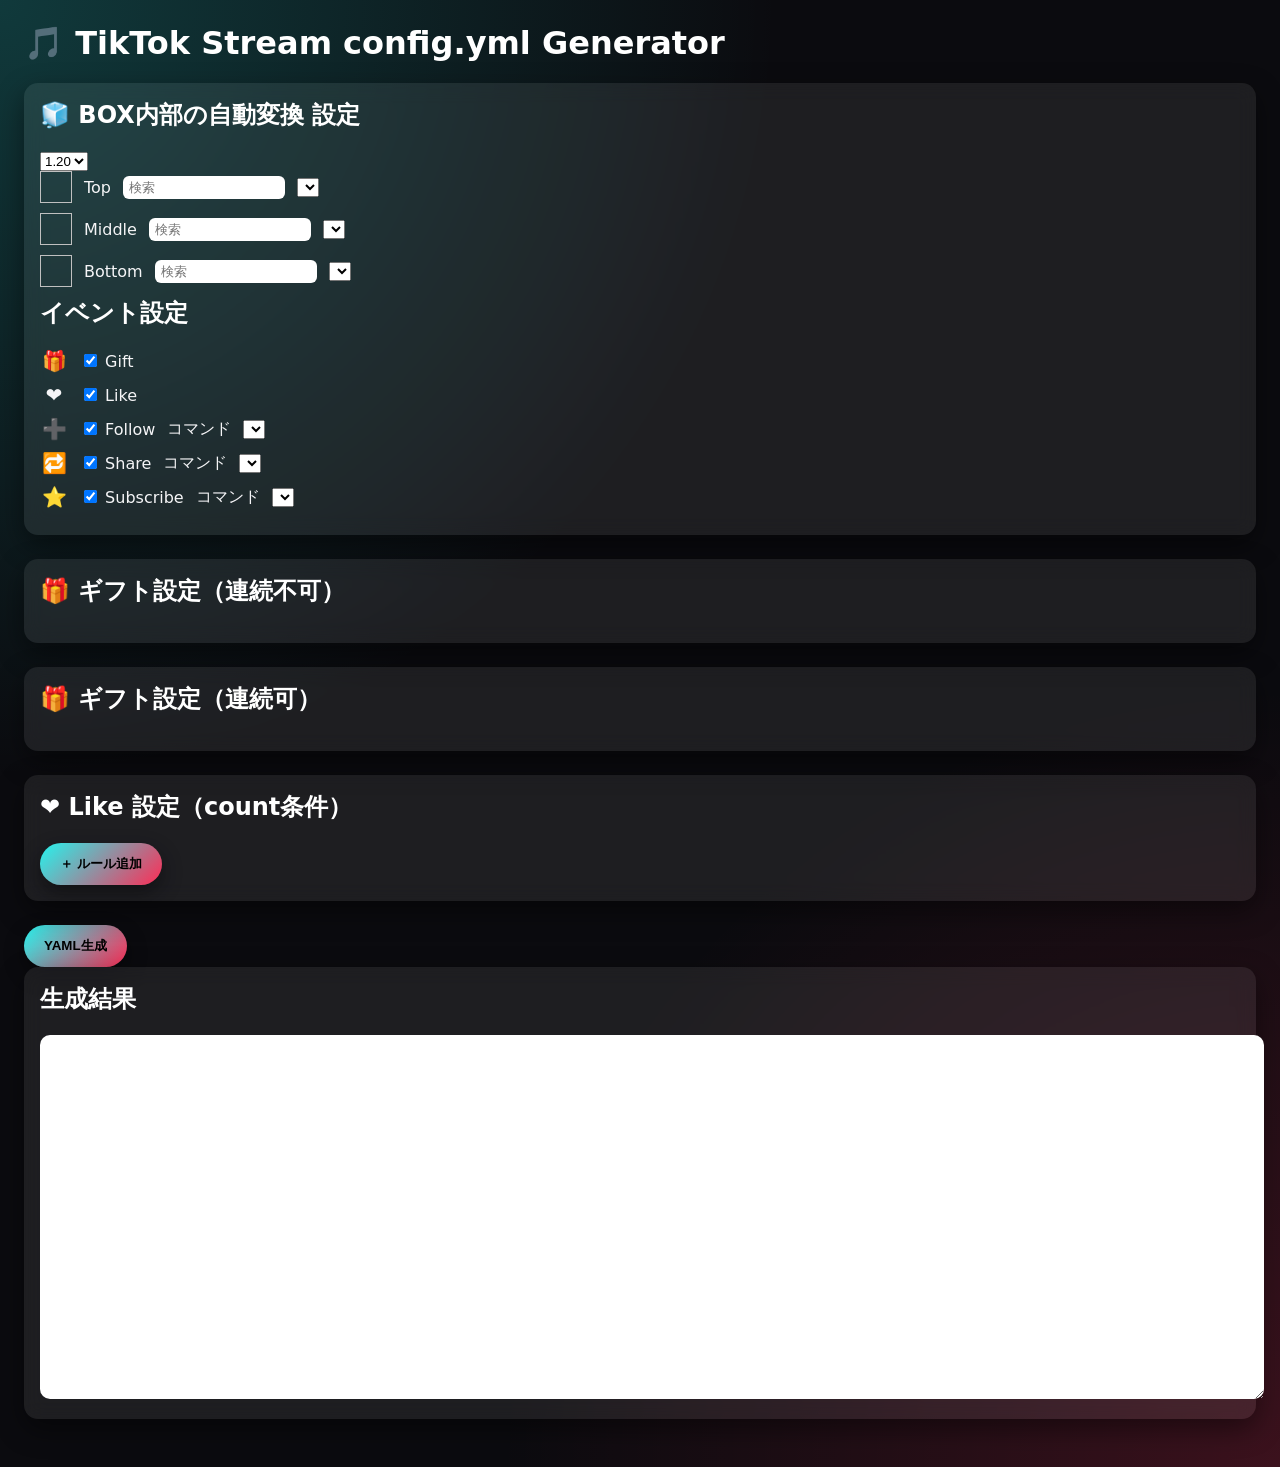
==== configcreate/index.html @ 4f9d11a5 "コマンド選択型に変更" ====
<!DOCTYPE html>
<html lang="ja">
<head>
    <meta charset="UTF-8" />
    <title>config.yml Generator</title>
    <style>
        body {
          font-family: system-ui, -apple-system, BlinkMacSystemFont, "Segoe UI", sans-serif;
          margin: 0;
          padding: 24px;
          background:
            radial-gradient(circle at top left, #25f4ee33, transparent 40%),
            radial-gradient(circle at bottom right, #fe2c5533, transparent 40%),
            #0b0b0f;
          color: #f5f5f7;
        }
        h1, h2 { color: #fff; margin-top: 0; }

        .panel {
          background: rgba(255,255,255,0.08);
          backdrop-filter: blur(10px);
          border-radius: 14px;
          padding: 16px;
          margin-bottom: 24px;
          box-shadow: 0 10px 28px rgba(0,0,0,0.45);
        }

        .event-row {
          display: flex;
          align-items: center;
          gap: 12px;
          margin-bottom: 10px;
        }

        .icon {
          font-size: 20px;
          width: 28px;
          text-align: center;
        }

        .gift-grid {
          display: grid;
          grid-template-columns: repeat(auto-fill, minmax(300px, 1fr));
          gap: 16px;
        }

        .gift {
          background: rgba(255,255,255,0.12);
          border-radius: 12px;
          padding: 10px;
          display: flex;
          gap: 10px;
          align-items: flex-start;
          border: 2px solid transparent;
        }

        .gift.streakable { border-color: #25f4ee; }
        .gift.non-streakable { border-color: #fe2c55; opacity: 0.85; }

        .streak-label {
          font-size: 12px;
          font-weight: bold;
          margin-bottom: 4px;
        }
        .streakable .streak-label { color: #25f4ee; }
        .non-streakable .streak-label { color: #fe2c55; }

        .gift img {
          width: 40px;
          height: 40px;
          object-fit: contain;
        }

        input[type=text], input[type=number] {
          width: 150px;
          border-radius: 6px;
          border: none;
          padding: 4px 6px;
        }

        textarea {
          width: 100%;
          height: 340px;
          border-radius: 10px;
          border: none;
          padding: 12px;
          font-family: monospace;
        }

        button {
          padding: 12px 20px;
          border-radius: 999px;
          border: none;
          background: linear-gradient(135deg, #25f4ee, #fe2c55);
          color: #000;
          font-weight: bold;
          cursor: pointer;
          box-shadow: 0 8px 20px rgba(0,0,0,0.4);
        }
    </style>
</head>

<body>
<h1>🎵 TikTok Stream config.yml Generator</h1>

<div class="panel">
    <h2>🧊 BOX内部の自動変換 設定</h2>
    <select id="mcVersion" onchange="changeVersion()">
        <option value="1.20" selected>1.20</option>
        <option value="1.19">1.19</option>
        <option value="1.18">1.18</option>
    </select>
    <div class="event-row">
        <img id="img_top" width="32" height="32">
        Top
        <input type="text" placeholder="検索" oninput="searchBlock('top', this.value)">
        <select id="block_top" onchange="updateBlockImage('top')"></select>
    </div>
    <div class="event-row">
        <img id="img_middle" width="32" height="32">
        Middle
        <input type="text" placeholder="検索" oninput="searchBlock('middle', this.value)">
        <select id="block_middle" onchange="updateBlockImage('middle')"></select>
    </div>
    <div class="event-row">
        <img id="img_bottom" width="32" height="32">
        Bottom
        <input type="text" placeholder="検索" oninput="searchBlock('bottom', this.value)">
        <select id="block_bottom" onchange="updateBlockImage('bottom')"></select>
    </div>
    <h2>イベント設定</h2>
    <div class="event-row">
        <span class="icon">🎁</span>
        <label><input type="checkbox" id="ev_gift" checked> Gift</label>
    </div>
    <div class="event-row">
        <span class="icon">❤️</span>
        <label><input type="checkbox" id="ev_like" checked> Like</label>
    </div>
    <div class="event-row">
        <span class="icon">➕</span>
        <label><input type="checkbox" id="ev_follow" checked> Follow</label>
        コマンド <select id="cmd_follow"></select>
    </div>
    <div class="event-row">
        <span class="icon">🔁</span>
        <label><input type="checkbox" id="ev_share" checked> Share</label>
        コマンド <select id="cmd_share"></select>
    </div>
    <div class="event-row">
        <span class="icon">⭐</span>
        <label><input type="checkbox" id="ev_subscribe" checked> Subscribe</label>
        コマンド <select id="cmd_subscribe"></select>
    </div>
</div>

<div class="panel">
    <h2>🎁 ギフト設定（連続不可）</h2>
    <div id="gifts-nonstreak" class="gift-grid"></div>
</div>

<div class="panel">
    <h2>🎁 ギフト設定（連続可）</h2>
    <div id="gifts-streak" class="gift-grid"></div>
</div>

<div class="panel">
    <h2>❤️ Like 設定（count条件）</h2>
    <button onclick="addLikeRule()">＋ ルール追加</button>
    <div id="like-rules"></div>
</div>

<button onclick="generateYaml()">YAML生成</button>

<div class="panel">
    <h2>生成結果</h2>
    <textarea id="output" readonly></textarea>
</div>

<script>
    let MC_VERSION = "1.20";
    let CSV_URL =
      "https://raw.githubusercontent.com/maron-gt123/jamming-minecraft-stream/refs/heads/main/configcreate/gifts.csv";
    let gifts = [];
    let BLOCKS_URL =
      "https://raw.githubusercontent.com/PrismarineJS/minecraft-data/master/data/pc/1.20/blocks.json";
    let BLOCK_TEXTURE_BASE =
      `https://raw.githubusercontent.com/InventivetalentDev/minecraft-assets/${MC_VERSION}/assets/minecraft/textures/block/`;
    let LANG_URL =
      `https://raw.githubusercontent.com/InventivetalentDev/minecraft-assets/${MC_VERSION}/assets/minecraft/lang/ja_jp.json`;
    let BLOCKS = [];
    let JA_LANG = {};
    let commands = [];

    function changeVersion() {
      MC_VERSION = document.getElementById("mcVersion").value;
      loadBlocks();
    }

    function loadBlocks() {
      BLOCKS_URL =
        `https://raw.githubusercontent.com/PrismarineJS/minecraft-data/master/data/pc/${MC_VERSION}/blocks.json`;
      BLOCK_TEXTURE_BASE =
        `https://raw.githubusercontent.com/InventivetalentDev/minecraft-assets/${MC_VERSION}/assets/minecraft/textures/block/`;
      LANG_URL =
        `https://raw.githubusercontent.com/InventivetalentDev/minecraft-assets/${MC_VERSION}/assets/minecraft/lang/ja_jp.json`;

      Promise.all([
        fetch(LANG_URL).then(r => r.json()),
        fetch(BLOCKS_URL).then(r => r.json())
      ]).then(([lang, blocks]) => {
        JA_LANG = lang;
        BLOCKS = blocks
          .filter(b => b.name.includes("_block"))
          .map(b => {
            const key = "block.minecraft." + b.name.toLowerCase();
            return {
              id: b.name.toUpperCase(),
              name: b.name,
              label: JA_LANG[key] || b.name.replace(/_/g, " ").toUpperCase(),
              image: BLOCK_TEXTURE_BASE + b.name.toLowerCase() + ".png"
            };
          });
        renderAllBlocks();
      });
    }


    fetch(CSV_URL)
      .then(r => r.text())
      .then(parseCSV);

    function parseCSV(text) {
      const lines = text.trim().split("\n");
      const header = lines.shift().split(",");
      gifts = lines.map(l => {
        const c = l.split(",");
        const o = {};
        header.forEach((h,i)=>o[h]=c[i]);
        return o;
      });
      renderGifts();
    }

    function renderAllBlocks() {
      ["bottom", "middle", "top"].forEach(pos => {
        renderBlockSelect(pos, BLOCKS);
      });

      block_bottom.value = "IRON_BLOCK";
      block_middle.value = "GOLD_BLOCK";
      block_top.value = "DIAMOND_BLOCK";

      updateBlockImage("bottom");
      updateBlockImage("middle");
      updateBlockImage("top");
    }


    function renderBlockSelect(pos, list) {
      const sel = document.getElementById("block_" + pos);
      const current = sel.value;

      sel.innerHTML = "";
      list.forEach(b => {
        const opt = document.createElement("option");
        opt.value = b.id;
        opt.textContent = b.label;
        opt.dataset.img = b.image;
        sel.appendChild(opt);
      });

      // 可能なら選択を維持
      if ([...sel.options].some(o => o.value === current)) {
        sel.value = current;
      }

      updateBlockImage(pos);
    }
    function searchBlock(pos, keyword) {
      const list = filterBlocks(keyword);
      renderBlockSelect(pos, list);
    }

    function updateBlockImage(pos) {
      const sel = document.getElementById("block_" + pos);
      const img = document.getElementById("img_" + pos);
      if (!sel || !img) return;
      const opt = sel.selectedOptions[0];
      if (!opt) return;
      img.src = opt.dataset.img;
    }
    function filterBlocks(keyword) {
      if (!keyword) return BLOCKS;
      const k = keyword.toLowerCase();
      return BLOCKS.filter(b =>
        b.label.toLowerCase().includes(k) ||
        b.name.toLowerCase().includes(k) ||
        b.id.toLowerCase().includes(k)
      );
    }

    function renderGifts() {
      const non = document.getElementById("gifts-nonstreak");
      const yes = document.getElementById("gifts-streak");
      non.innerHTML = "";
      yes.innerHTML = "";

      gifts.forEach(g => {
        const isStreak = g.streakable === "True" || g.streakable === true;

        const d = document.createElement("div");
        d.className = "gift " + (isStreak ? "streakable" : "non-streakable");
        d.dataset.name = g.gift_name;

        d.innerHTML = `
          <input type="checkbox" class="gift-enable">
          <img src="${g.image_url}">
          <div>
            <div class="streak-label">${isStreak ? "連続可" : "連続不可"}</div>
            <strong>${g.gift_name}</strong><br>
            💎 ${g.diamond}<br>
            ${isStreak ? `連続 <input type="number" class="gift-count" value="1" min="1"><br>` : ``}
            コマンド<br>
            <div class="gift-commands">
              <select class="gift-command">
                <option value="">コマンド選択</option>
              </select>
            </div>
            <button onclick="addGiftCommand(this)">＋ command</button>
          </div>
        `;

        (isStreak ? yes : non).appendChild(d);
      });
    }

    function addGiftCommand(btn) {
      const wrap = btn.previousElementSibling;
      wrap.appendChild(document.createElement("br"));
      const sel = document.createElement("select");
      sel.className = "gift-command";
      sel.innerHTML = "<option value=''>コマンド選択</option>";
      commands.forEach(c => {
        const opt = document.createElement("option");
        opt.value = c;
        opt.textContent = c;
        sel.appendChild(opt);
      });
      wrap.appendChild(sel);
    }

    function addLikeRule() {
      const div = document.createElement("div");
      div.className = "rule";
      div.innerHTML = `
        count <input type="number" class="like-count" min="1"><br><br>
        commands:<br>
        <div class="like-commands">
          <select class="like-command">
            <option value="">コマンド選択</option>
          </select>
        </div>
        <button onclick="addLikeCommand(this)">＋ command</button>
        <button onclick="this.parentElement.remove()">削除</button>
      `;
      document.getElementById("like-rules").appendChild(div);
      const sel = div.querySelector(".like-command");
      commands.forEach(c => {
        const opt = document.createElement("option");
        opt.value = c;
        opt.textContent = c;
        sel.appendChild(opt);
      });
      sel.value = "";
      //if (commands.length > 0) sel.value = commands[0];
    }

    function addLikeCommand(btn) {
      const wrap = btn.previousElementSibling;
      wrap.appendChild(document.createElement("br"));
      const sel = document.createElement("select");
      sel.className = "like-command";
      sel.innerHTML = "<option value=''>コマンド選択</option>";
      commands.forEach(c => {
        const opt = document.createElement("option");
        opt.value = c;
        opt.textContent = c;
        sel.appendChild(opt);
      });
      wrap.appendChild(sel);
    }

    function generateYaml() {
      const y = [];

      y.push("http:");
      y.push("  port: 8080");
      y.push("  path: /event\n");

      y.push("events:");
      ["gift","like","follow","share","subscribe"].forEach(e => {
        y.push(`  ${e}:`);
        y.push(`    enabled: ${document.getElementById("ev_"+e).checked}`);
      });

      y.push("\njammingbox:");
      y.push("  clear:");
      y.push("    countdown: 15");
      y.push("  replace:");
      y.push("    enabled: true");
      y.push(`    bottom: ${block_bottom.value}`);
      y.push(`    middle: ${block_middle.value}`);
      y.push(`    top: ${block_top.value}\n`);

      // like
      y.push("  like:");
      document.querySelectorAll("#like-rules .rule").forEach(rule => {
        const count = rule.querySelector(".like-count").value;
        const cmds = Array.from(rule.querySelectorAll(".like-command")).map(i => i.value).filter(v => v);
        y.push(`    - count: ${count}`);

        if (cmds.length === 1) {
          y.push(`      command: "${cmds[0]}"`);
        } else if (cmds.length > 1) {
          y.push(`      commands:`);
          cmds.forEach(c => y.push(`        - "${c}"`));
        }
      });

      // follow / share / subscribe
      y.push(`  follow:\n    - command: "${cmd_follow.value}"`);
      y.push(`  share:\n    - command: "${cmd_share.value}"`);
      y.push(`  subscribe:\n    - command: "${cmd_subscribe.value}"`);

      // gift
      y.push("  gift:");
      document.querySelectorAll(".gift").forEach(d => {
        if (!d.querySelector(".gift-enable").checked) return;

        y.push(`    - gift_name: "${d.dataset.name}"`);

        const count = d.querySelector(".gift-count");
        if (count) {
          y.push(`      count: ${count.value}`);
        }

        const cmds = Array.from(d.querySelectorAll(".gift-command")).map(i => i.value).filter(v => v);

        if (cmds.length === 1) {
          y.push(`      command: "${cmds[0]}"`);
        } else if (cmds.length > 1) {
          y.push(`      commands:`);
          cmds.forEach(c => y.push(`        - "${c}"`));
        }
      });

      output.value = y.join("\n");
    }
    const COMMAND_CSV_URL = "https://raw.githubusercontent.com/maron-gt123/jamming-minecraft-stream/refs/heads/main/configcreate/command.csv";

    function loadCommands() {
      fetch(COMMAND_CSV_URL)
        .then(r => r.text())
        .then(text => {
          const lines = text.trim().split("\n");
          commands = lines.map(l => l.split(",")[0]);

          ["follow", "share", "subscribe"].forEach(e => {
            const sel = document.getElementById("cmd_" + e);
            sel.innerHTML = "<option value=''>コマンド選択</option>";
            commands.forEach(c => {
              const opt = document.createElement("option");
              opt.value = c;
              opt.textContent = c;
              sel.appendChild(opt);
            });
          });
          document.querySelectorAll(".gift-command, .like-command").forEach(sel => {
            sel.innerHTML = "<option value=''>コマンド選択</option>";
            commands.forEach(c => {
              const opt = document.createElement("option");
              opt.value = c;
              opt.textContent = c;
              sel.appendChild(opt);
            });
          });
        });
    }
    loadBlocks();
    loadCommands();
</script>
</body>
</html>
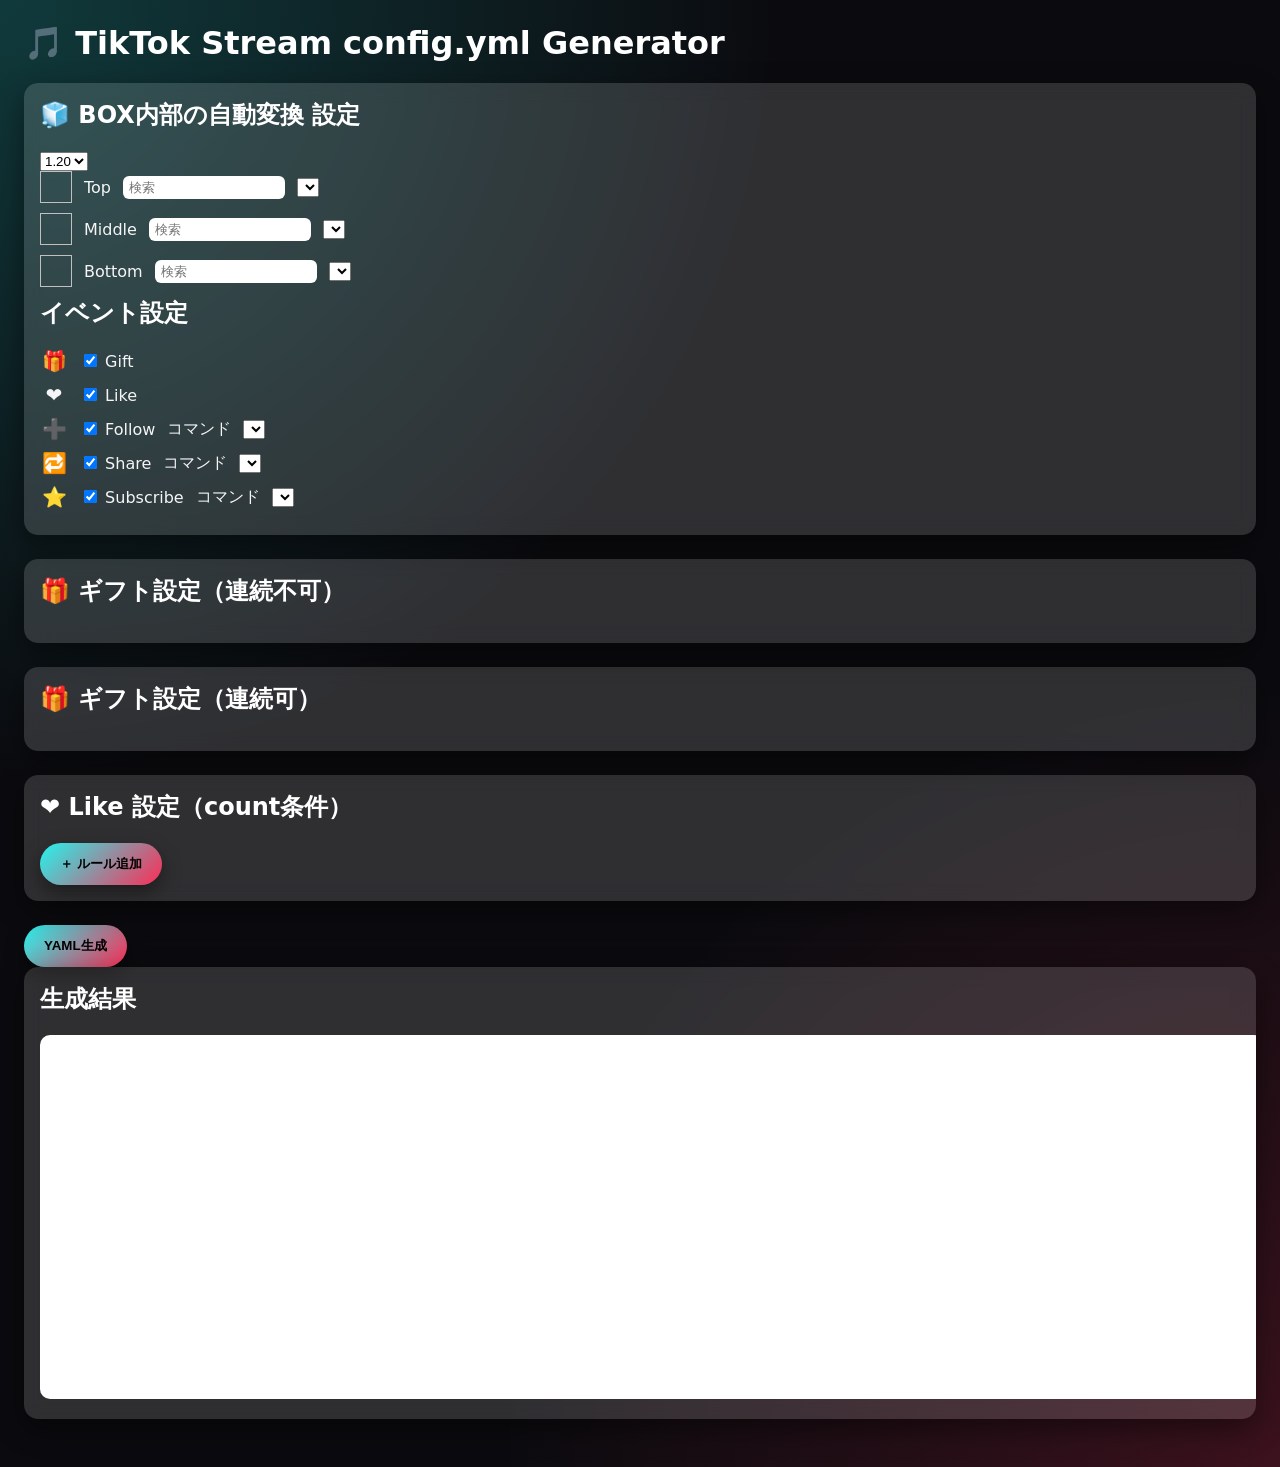
==== commit 7ce4bd75: "html途中経過" ====
--- a/configcreate/index.html
+++ b/configcreate/index.html
@@ -17,12 +17,24 @@
         h1, h2 { color: #fff; margin-top: 0; }
 
         .panel {
+          position: relative;
           background: rgba(255,255,255,0.08);
-          backdrop-filter: blur(10px);
           border-radius: 14px;
           padding: 16px;
           margin-bottom: 24px;
           box-shadow: 0 10px 28px rgba(0,0,0,0.45);
+          overflow: hidden;
+        }
+
+        .panel::before {
+          content: "";
+          position: absolute;
+          inset: 0;
+          background: rgba(255,255,255,0.08);
+          backdrop-filter: blur(10px);
+          -webkit-backdrop-filter: blur(10px);
+          z-index: -1;
+          pointer-events: none;
         }
 
         .event-row {
@@ -190,7 +202,7 @@
       `https://raw.githubusercontent.com/InventivetalentDev/minecraft-assets/${MC_VERSION}/assets/minecraft/lang/ja_jp.json`;
     let BLOCKS = [];
     let JA_LANG = {};
-    let commands = [];
+    let commandMap = {};
 
     function changeVersion() {
       MC_VERSION = document.getElementById("mcVersion").value;
@@ -225,6 +237,20 @@
       });
     }
 
+    function updateOptionSelect(commandSelect) {
+      const wrapper = commandSelect.parentElement;
+      const optionSelect = wrapper.querySelector(".gift-option, .like-option");
+      if (!optionSelect) return;
+      const cmd = commandSelect.value;
+      optionSelect.innerHTML = "<option value=''>（オプションなし）</option>";
+      if (!cmd || !commandMap[cmd]) return;
+      commandMap[cmd].forEach(optVal => {
+        const opt = document.createElement("option");
+        opt.value = optVal;
+        opt.textContent = optVal;
+        optionSelect.appendChild(opt);
+      });
+    }
 
     fetch(CSV_URL)
       .then(r => r.text())
@@ -323,8 +349,9 @@
             ${isStreak ? `連続 <input type="number" class="gift-count" value="1" min="1"><br>` : ``}
             コマンド<br>
             <div class="gift-commands">
-              <select class="gift-command">
-                <option value="">コマンド選択</option>
+              <select class="gift-command" onchange="updateOptionSelect(this)"></select>
+              <select class="gift-option">
+                <option value="">（オプションなし）</option>
               </select>
             </div>
             <button onclick="addGiftCommand(this)">＋ command</button>
@@ -340,11 +367,12 @@
       wrap.appendChild(document.createElement("br"));
       const sel = document.createElement("select");
       sel.className = "gift-command";
+      sel.onchange = () => updateOptionSelect(sel);
       sel.innerHTML = "<option value=''>コマンド選択</option>";
-      commands.forEach(c => {
+      Object.keys(commandMap).forEach(cmd => {
         const opt = document.createElement("option");
-        opt.value = c;
-        opt.textContent = c;
+        opt.value = cmd;
+        opt.textContent = cmd;
         sel.appendChild(opt);
       });
       wrap.appendChild(sel);
@@ -357,8 +385,9 @@
         count <input type="number" class="like-count" min="1"><br><br>
         commands:<br>
         <div class="like-commands">
-          <select class="like-command">
-            <option value="">コマンド選択</option>
+          <select class="like-command" onchange="updateOptionSelect(this)"></select>
+          <select class="like-option">
+            <option value="">（オプションなし）</option>
           </select>
         </div>
         <button onclick="addLikeCommand(this)">＋ command</button>
@@ -366,14 +395,14 @@
       `;
       document.getElementById("like-rules").appendChild(div);
       const sel = div.querySelector(".like-command");
-      commands.forEach(c => {
+      Object.keys(commandMap).forEach(cmd => {
         const opt = document.createElement("option");
-        opt.value = c;
-        opt.textContent = c;
+        opt.value = cmd;
+        opt.textContent = cmd;
         sel.appendChild(opt);
       });
       sel.value = "";
-      //if (commands.length > 0) sel.value = commands[0];
+      populateCommandSelects();
     }
 
     function addLikeCommand(btn) {
@@ -381,14 +410,16 @@
       wrap.appendChild(document.createElement("br"));
       const sel = document.createElement("select");
       sel.className = "like-command";
+      sel.onchange = () => updateOptionSelect(sel);
       sel.innerHTML = "<option value=''>コマンド選択</option>";
-      commands.forEach(c => {
+      Object.keys(commandMap).forEach(cmd => {
         const opt = document.createElement("option");
-        opt.value = c;
-        opt.textContent = c;
+        opt.value = cmd;
+        opt.textContent = cmd;
         sel.appendChild(opt);
       });
       wrap.appendChild(sel);
+      populateCommandSelects();
     }
 
     function generateYaml() {
@@ -417,14 +448,18 @@
       y.push("  like:");
       document.querySelectorAll("#like-rules .rule").forEach(rule => {
         const count = rule.querySelector(".like-count").value;
-        const cmds = Array.from(rule.querySelectorAll(".like-command")).map(i => i.value).filter(v => v);
+        const cmds = Array.from(rule.querySelectorAll(".like-command"))
+          .map(i => i.value)
+          .filter(v => v);
+
         y.push(`    - count: ${count}`);
-
         if (cmds.length === 1) {
           y.push(`      command: "${cmds[0]}"`);
         } else if (cmds.length > 1) {
           y.push(`      commands:`);
-          cmds.forEach(c => y.push(`        - "${c}"`));
+          cmds.forEach(c => {
+            y.push(`        - "${c}"`);
+          });
         }
       });
 
@@ -451,44 +486,63 @@
           y.push(`      command: "${cmds[0]}"`);
         } else if (cmds.length > 1) {
           y.push(`      commands:`);
-          cmds.forEach(c => y.push(`        - "${c}"`));
+          cmds.forEach(c => {
+            y.push(`        - "${c}"`);
+          });
         }
       });
 
       output.value = y.join("\n");
     }
     const COMMAND_CSV_URL = "https://raw.githubusercontent.com/maron-gt123/jamming-minecraft-stream/refs/heads/main/configcreate/command.csv";
+
+    function populateCommandSelects() {
+      document.querySelectorAll(".gift-command, .like-command").forEach(sel => {
+        const current = sel.value;
+        sel.innerHTML = "<option value=''>コマンド選択</option>";
+        Object.keys(commandMap).forEach(cmd => {
+          const opt = document.createElement("option");
+          opt.value = cmd;
+          opt.textContent = cmd;
+          sel.appendChild(opt);
+        });
+        sel.value = current;
+        sel.onchange = () => updateOptionSelect(sel);
+      });
+    }
 
     function loadCommands() {
       fetch(COMMAND_CSV_URL)
         .then(r => r.text())
         .then(text => {
-          const lines = text.trim().split("\n");
-          commands = lines.map(l => l.split(",")[0]);
+          const lines = text.trim().split("\n").slice(1);
+          commandMap = {};
+          lines.forEach(l => {
+            const [cmd, option] = l.split(",");
+            const c = cmd.trim();
+            const o = option.trim();
+            if (!commandMap[c]) commandMap[c] = [];
+            if (!commandMap[c].includes(o)) {
+              commandMap[c].push(o);
+            }
+          });
 
           ["follow", "share", "subscribe"].forEach(e => {
             const sel = document.getElementById("cmd_" + e);
             sel.innerHTML = "<option value=''>コマンド選択</option>";
-            commands.forEach(c => {
+            Object.keys(commandMap).forEach(cmd => {
               const opt = document.createElement("option");
-              opt.value = c;
-              opt.textContent = c;
+              opt.value = cmd;
+              opt.textContent = cmd;
               sel.appendChild(opt);
             });
           });
-          document.querySelectorAll(".gift-command, .like-command").forEach(sel => {
-            sel.innerHTML = "<option value=''>コマンド選択</option>";
-            commands.forEach(c => {
-              const opt = document.createElement("option");
-              opt.value = c;
-              opt.textContent = c;
-              sel.appendChild(opt);
-            });
-          });
+          populateCommandSelects();
         });
     }
     loadBlocks();
     loadCommands();
+    populateCommandSelects();
 </script>
 </body>
 </html>
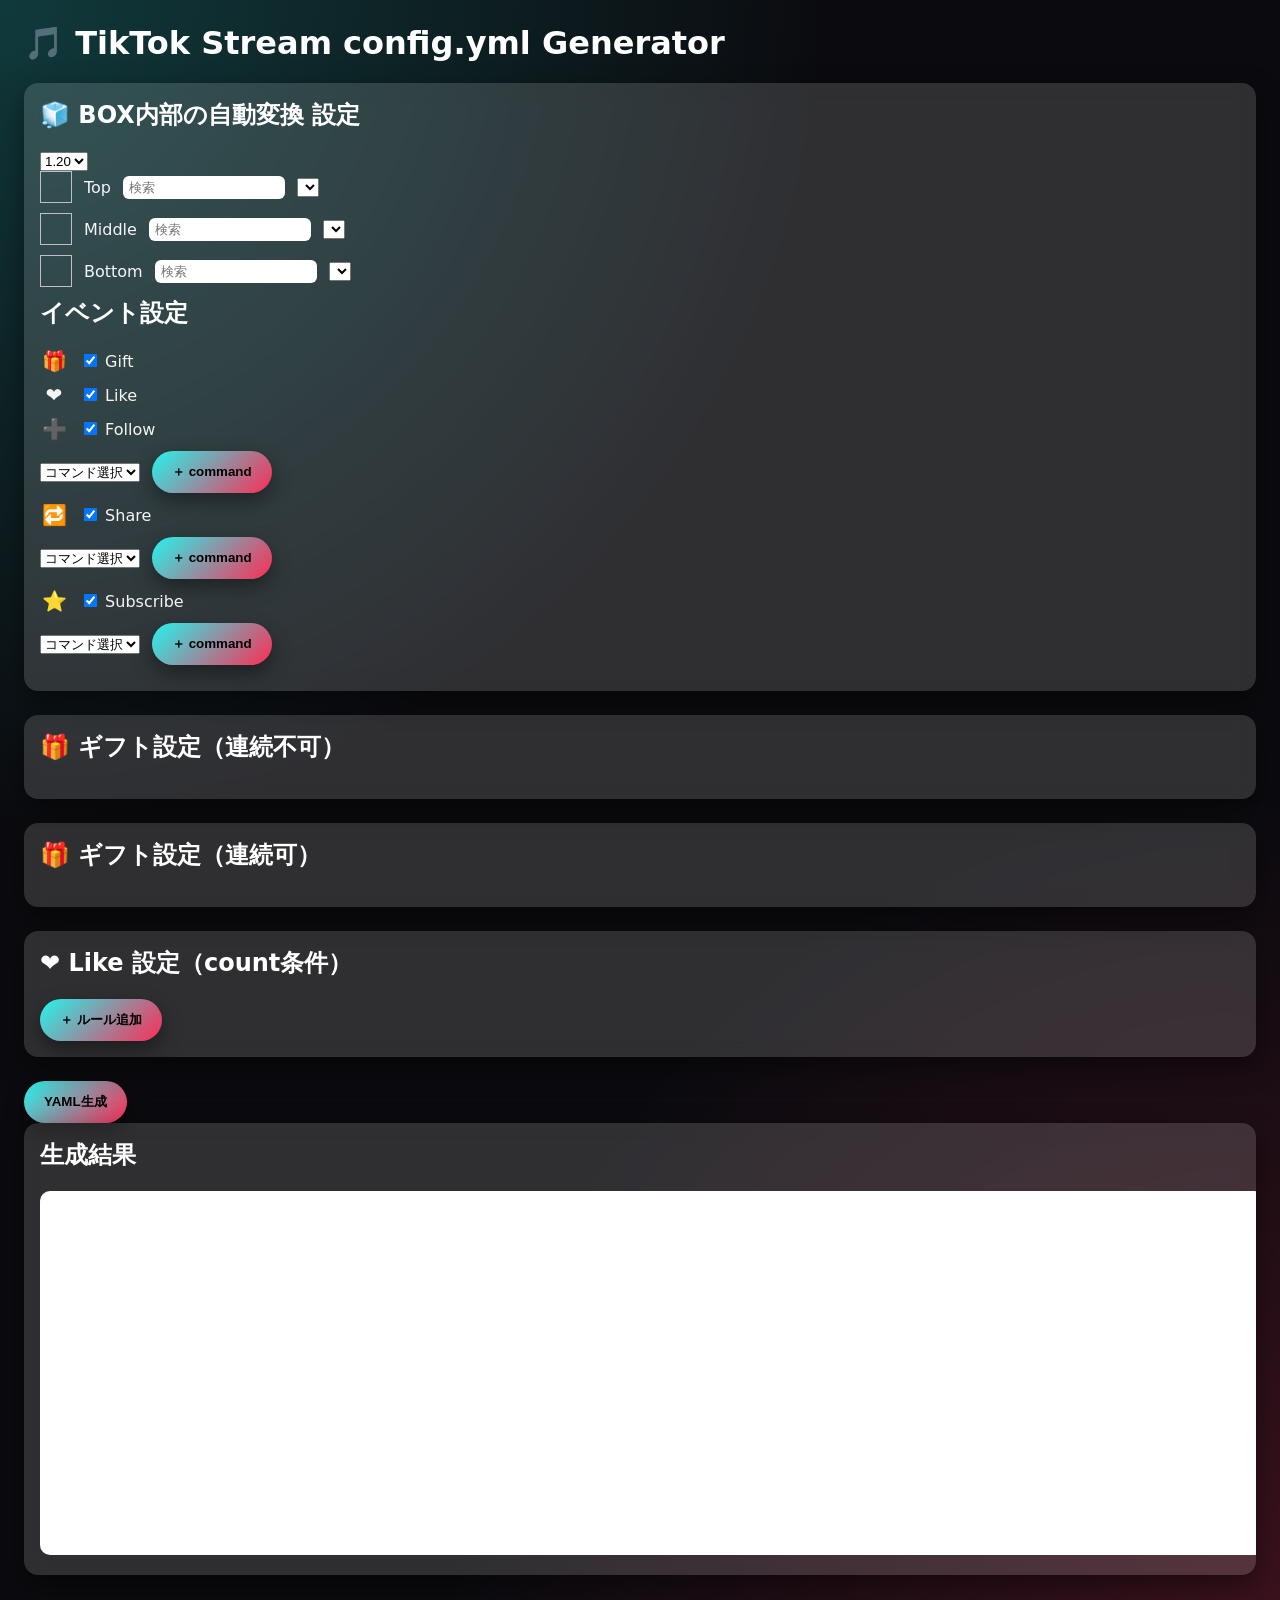
==== commit 0b599c2c: "config.yml Generatorの修正" ====
--- a/configcreate/index.html
+++ b/configcreate/index.html
@@ -152,17 +152,35 @@
     <div class="event-row">
         <span class="icon">➕</span>
         <label><input type="checkbox" id="ev_follow" checked> Follow</label>
-        コマンド <select id="cmd_follow"></select>
+    </div>
+    <div class="event-row">
+        <div class="follow-commands">
+            <select class="follow-command" onchange="updateOptionUI(this)"></select>
+            <span class="follow-option-wrap"></span>
+        </div>
+        <button onclick="addEventCommand('follow', this)">＋ command</button>
     </div>
     <div class="event-row">
         <span class="icon">🔁</span>
         <label><input type="checkbox" id="ev_share" checked> Share</label>
-        コマンド <select id="cmd_share"></select>
+    </div>
+    <div class="event-row">
+        <div class="share-commands">
+            <select class="share-command" onchange="updateOptionUI(this)"></select>
+            <span class="share-option-wrap"></span>
+        </div>
+        <button onclick="addEventCommand('share', this)">＋ command</button>
     </div>
     <div class="event-row">
         <span class="icon">⭐</span>
         <label><input type="checkbox" id="ev_subscribe" checked> Subscribe</label>
-        コマンド <select id="cmd_subscribe"></select>
+    </div>
+    <div class="event-row">
+        <div class="subscribe-commands">
+            <select class="subscribe-command" onchange="updateOptionUI(this)"></select>
+            <span class="subscribe-option-wrap"></span>
+        </div>
+        <button onclick="addEventCommand('subscribe', this)">＋ command</button>
     </div>
 </div>
 
@@ -237,21 +255,6 @@
       });
     }
 
-    function updateOptionSelect(commandSelect) {
-      const wrapper = commandSelect.parentElement;
-      const optionSelect = wrapper.querySelector(".gift-option, .like-option");
-      if (!optionSelect) return;
-      const cmd = commandSelect.value;
-      optionSelect.innerHTML = "<option value=''>（オプションなし）</option>";
-      if (!cmd || !commandMap[cmd]) return;
-      commandMap[cmd].forEach(optVal => {
-        const opt = document.createElement("option");
-        opt.value = optVal;
-        opt.textContent = optVal;
-        optionSelect.appendChild(opt);
-      });
-    }
-
     fetch(CSV_URL)
       .then(r => r.text())
       .then(parseCSV);
@@ -349,10 +352,8 @@
             ${isStreak ? `連続 <input type="number" class="gift-count" value="1" min="1"><br>` : ``}
             コマンド<br>
             <div class="gift-commands">
-              <select class="gift-command" onchange="updateOptionSelect(this)"></select>
-              <select class="gift-option">
-                <option value="">（オプションなし）</option>
-              </select>
+              <select class="gift-command" onchange="updateOptionUI(this)"></select>
+              <span class="gift-option-wrap"></span>
             </div>
             <button onclick="addGiftCommand(this)">＋ command</button>
           </div>
@@ -362,12 +363,56 @@
       });
     }
 
+    function updateOptionUI(commandSelect) {
+      const wrap =
+        commandSelect.parentElement.querySelector(".gift-option-wrap")
+        || commandSelect.parentElement.querySelector(".like-option-wrap")
+        || commandSelect.parentElement.querySelector(".follow-option-wrap")
+        || commandSelect.parentElement.querySelector(".share-option-wrap")
+        || commandSelect.parentElement.querySelector(".subscribe-option-wrap");
+      if (!wrap) return;
+      wrap.innerHTML = "";
+
+      const cmd = commandSelect.value;
+      if (!cmd || !commandMap[cmd]) return;
+
+      const info = commandMap[cmd];
+
+      if (info.type === "msg") {
+        const input = document.createElement("input");
+        input.type = "text";
+        input.className = "option-msg";
+        input.placeholder = "メッセージ";
+        wrap.appendChild(input);
+      }
+      else if (info.type === "index") {
+        const input = document.createElement("input");
+        input.type = "number";
+        input.className = "option-index";
+        input.min = 1;
+        wrap.appendChild(input);
+      }
+
+      else if (info.type === "select") {
+        const sel = document.createElement("select");
+        sel.className = "option-select";
+        info.values.forEach(v => {
+          const o = document.createElement("option");
+          o.value = v;
+          o.textContent = v;
+          sel.appendChild(o);
+        });
+        wrap.appendChild(sel);
+      }
+    }
+
     function addGiftCommand(btn) {
-      const wrap = btn.previousElementSibling;
-      wrap.appendChild(document.createElement("br"));
+      const commandsWrap = btn.previousElementSibling;
+
+      const row = document.createElement("div");
+
       const sel = document.createElement("select");
       sel.className = "gift-command";
-      sel.onchange = () => updateOptionSelect(sel);
       sel.innerHTML = "<option value=''>コマンド選択</option>";
       Object.keys(commandMap).forEach(cmd => {
         const opt = document.createElement("option");
@@ -375,7 +420,15 @@
         opt.textContent = cmd;
         sel.appendChild(opt);
       });
-      wrap.appendChild(sel);
+
+      const optionWrap = document.createElement("span");
+      optionWrap.className = "gift-option-wrap";
+
+      sel.onchange = () => updateOptionUI(sel);
+
+      row.appendChild(sel);
+      row.appendChild(optionWrap);
+      commandsWrap.appendChild(row);
     }
 
     function addLikeRule() {
@@ -385,10 +438,8 @@
         count <input type="number" class="like-count" min="1"><br><br>
         commands:<br>
         <div class="like-commands">
-          <select class="like-command" onchange="updateOptionSelect(this)"></select>
-          <select class="like-option">
-            <option value="">（オプションなし）</option>
-          </select>
+          <select class="like-command" onchange="updateOptionUI(this)"></select>
+          <span class="like-option-wrap"></span>
         </div>
         <button onclick="addLikeCommand(this)">＋ command</button>
         <button onclick="this.parentElement.remove()">削除</button>
@@ -405,12 +456,13 @@
       populateCommandSelects();
     }
 
-    function addLikeCommand(btn) {
-      const wrap = btn.previousElementSibling;
-      wrap.appendChild(document.createElement("br"));
+    function addEventCommand(type, btn) {
+      const commandsWrap = btn.previousElementSibling;
+
+      const row = document.createElement("div");
+
       const sel = document.createElement("select");
-      sel.className = "like-command";
-      sel.onchange = () => updateOptionSelect(sel);
+      sel.className = `${type}-command`;
       sel.innerHTML = "<option value=''>コマンド選択</option>";
       Object.keys(commandMap).forEach(cmd => {
         const opt = document.createElement("option");
@@ -418,8 +470,58 @@
         opt.textContent = cmd;
         sel.appendChild(opt);
       });
-      wrap.appendChild(sel);
-      populateCommandSelects();
+
+      const optionWrap = document.createElement("span");
+      optionWrap.className = `${type}-option-wrap`;
+
+      sel.onchange = () => updateOptionUI(sel);
+
+      row.appendChild(sel);
+      row.appendChild(optionWrap);
+      commandsWrap.appendChild(row);
+    }
+
+    function addLikeCommand(btn) {
+      const commandsWrap = btn.previousElementSibling;
+
+      const row = document.createElement("div");
+
+      const sel = document.createElement("select");
+      sel.className = "like-command";
+      sel.innerHTML = "<option value=''>コマンド選択</option>";
+      Object.keys(commandMap).forEach(cmd => {
+        const opt = document.createElement("option");
+        opt.value = cmd;
+        opt.textContent = cmd;
+        sel.appendChild(opt);
+      });
+
+      const optionWrap = document.createElement("span");
+      optionWrap.className = "like-option-wrap";
+
+      sel.onchange = () => updateOptionUI(sel);
+
+      row.appendChild(sel);
+      row.appendChild(optionWrap);
+      commandsWrap.appendChild(row);
+    }
+
+    function buildCommand(select) {
+      if (!select.value) return null;
+      const wrap =
+        select.parentElement.querySelector(".gift-option-wrap")
+        || select.parentElement.querySelector(".like-option-wrap")
+        || select.parentElement.querySelector(".follow-option-wrap")
+        || select.parentElement.querySelector(".share-option-wrap")
+        || select.parentElement.querySelector(".subscribe-option-wrap");
+      if (!wrap) return select.value;
+      const msg = wrap.querySelector(".option-msg");
+      if (msg) return `${select.value} ${msg.value}`;
+      const index = wrap.querySelector(".option-index");
+      if (index) return `${select.value} ${index.value}`;
+      const sel = wrap.querySelector(".option-select");
+      if (sel) return `${select.value} ${sel.value}`;
+      return select.value;
     }
 
     function generateYaml() {
@@ -449,7 +551,7 @@
       document.querySelectorAll("#like-rules .rule").forEach(rule => {
         const count = rule.querySelector(".like-count").value;
         const cmds = Array.from(rule.querySelectorAll(".like-command"))
-          .map(i => i.value)
+          .map(buildCommand)
           .filter(v => v);
 
         y.push(`    - count: ${count}`);
@@ -464,9 +566,22 @@
       });
 
       // follow / share / subscribe
-      y.push(`  follow:\n    - command: "${cmd_follow.value}"`);
-      y.push(`  share:\n    - command: "${cmd_share.value}"`);
-      y.push(`  subscribe:\n    - command: "${cmd_subscribe.value}"`);
+      ["follow", "share", "subscribe"].forEach(e => {
+        y.push(`  ${e}:`);
+
+        const cmds = Array.from(
+          document.querySelectorAll(`.${e}-command`)
+        ).map(buildCommand).filter(v => v);
+
+        if (cmds.length === 1) {
+          y.push(`    - command: "${cmds[0]}"`);
+        } else if (cmds.length > 1) {
+          y.push(`    - commands:`);
+          cmds.forEach(c => {
+            y.push(`        - "${c}"`);
+          });
+        }
+      });
 
       // gift
       y.push("  gift:");
@@ -480,7 +595,9 @@
           y.push(`      count: ${count.value}`);
         }
 
-        const cmds = Array.from(d.querySelectorAll(".gift-command")).map(i => i.value).filter(v => v);
+        const cmds = Array.from(d.querySelectorAll(".gift-command"))
+          .map(buildCommand)
+          .filter(v => v);
 
         if (cmds.length === 1) {
           y.push(`      command: "${cmds[0]}"`);
@@ -497,7 +614,9 @@
     const COMMAND_CSV_URL = "https://raw.githubusercontent.com/maron-gt123/jamming-minecraft-stream/refs/heads/main/configcreate/command.csv";
 
     function populateCommandSelects() {
-      document.querySelectorAll(".gift-command, .like-command").forEach(sel => {
+      document.querySelectorAll(
+        ".gift-command, .like-command, .follow-command, .share-command, .subscribe-command"
+      ).forEach(sel => {
         const current = sel.value;
         sel.innerHTML = "<option value=''>コマンド選択</option>";
         Object.keys(commandMap).forEach(cmd => {
@@ -507,7 +626,7 @@
           sel.appendChild(opt);
         });
         sel.value = current;
-        sel.onchange = () => updateOptionSelect(sel);
+        sel.onchange = () => updateOptionUI(sel);
       });
     }
 
@@ -515,17 +634,29 @@
       fetch(COMMAND_CSV_URL)
         .then(r => r.text())
         .then(text => {
+          commandMap = {};
           const lines = text.trim().split("\n").slice(1);
-          commandMap = {};
+
           lines.forEach(l => {
-            const [cmd, option] = l.split(",");
+            const [cmd, opt] = l.split(",");
             const c = cmd.trim();
-            const o = option.trim();
-            if (!commandMap[c]) commandMap[c] = [];
-            if (!commandMap[c].includes(o)) {
-              commandMap[c].push(o);
+            const o = opt.trim();
+
+            if (o.toLowerCase() === "msg") {
+              commandMap[c] = { type: "msg" };
+            }
+            else if (o.toLowerCase() === "index") {
+              commandMap[c] = { type: "index" };
+            }
+            else {
+              if (!commandMap[c]) {
+                commandMap[c] = { type: "select", values: [] };
+              }
+              commandMap[c].values.push(o);
             }
           });
+
+          populateCommandSelects();
 
           ["follow", "share", "subscribe"].forEach(e => {
             const sel = document.getElementById("cmd_" + e);
@@ -537,9 +668,9 @@
               sel.appendChild(opt);
             });
           });
-          populateCommandSelects();
         });
     }
+
     loadBlocks();
     loadCommands();
     populateCommandSelects();
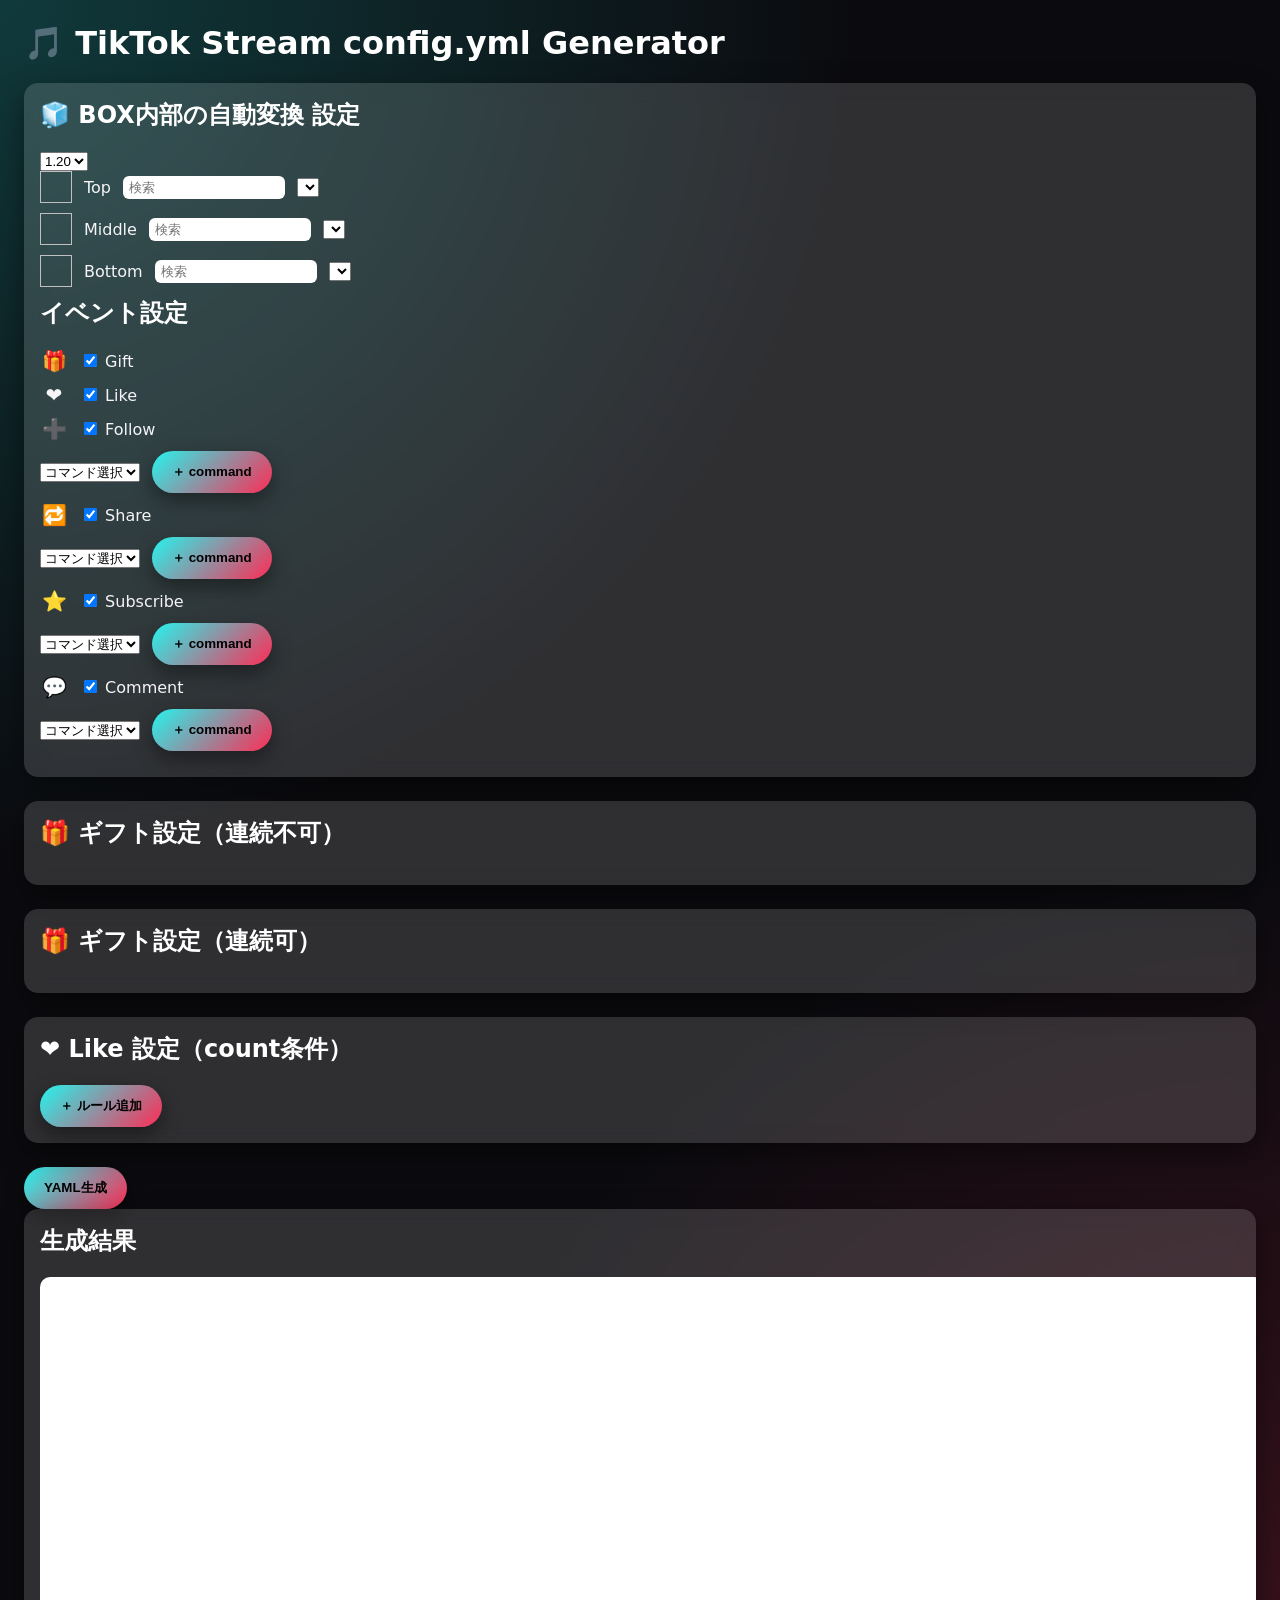
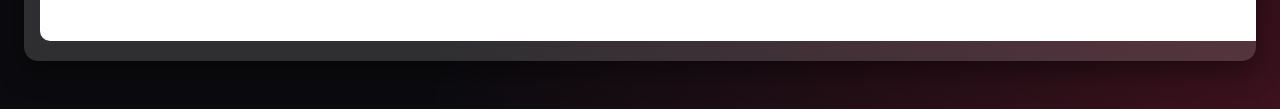
==== commit 78c0dc05: "count機能変更に追従してhtml作成ツールにもcount追加機能削除" ====
--- a/configcreate/index.html
+++ b/configcreate/index.html
@@ -181,6 +181,17 @@
             <span class="subscribe-option-wrap"></span>
         </div>
         <button onclick="addEventCommand('subscribe', this)">＋ command</button>
+    </div>
+    <div class="event-row">
+        <span class="icon">💬</span>
+        <label><input type="checkbox" id="ev_comment" checked> Comment</label>
+    </div>
+    <div class="event-row">
+        <div class="comment-commands">
+            <select class="comment-command" onchange="updateOptionUI(this)"></select>
+            <span class="comment-option-wrap"></span>
+        </div>
+        <button onclick="addEventCommand('comment', this)">＋ command</button>
     </div>
 </div>
 
@@ -349,7 +360,6 @@
             <div class="streak-label">${isStreak ? "連続可" : "連続不可"}</div>
             <strong>${g.gift_name}</strong><br>
             💎 ${g.diamond}<br>
-            ${isStreak ? `連続 <input type="number" class="gift-count" value="1" min="1"><br>` : ``}
             コマンド<br>
             <div class="gift-commands">
               <select class="gift-command" onchange="updateOptionUI(this)"></select>
@@ -369,7 +379,8 @@
         || commandSelect.parentElement.querySelector(".like-option-wrap")
         || commandSelect.parentElement.querySelector(".follow-option-wrap")
         || commandSelect.parentElement.querySelector(".share-option-wrap")
-        || commandSelect.parentElement.querySelector(".subscribe-option-wrap");
+        || commandSelect.parentElement.querySelector(".subscribe-option-wrap")
+        || commandSelect.parentElement.querySelector(".comment-option-wrap");
       if (!wrap) return;
       wrap.innerHTML = "";
 
@@ -513,7 +524,8 @@
         || select.parentElement.querySelector(".like-option-wrap")
         || select.parentElement.querySelector(".follow-option-wrap")
         || select.parentElement.querySelector(".share-option-wrap")
-        || select.parentElement.querySelector(".subscribe-option-wrap");
+        || select.parentElement.querySelector(".subscribe-option-wrap")
+        || select.parentElement.querySelector(".comment-option-wrap");
       if (!wrap) return select.value;
       const msg = wrap.querySelector(".option-msg");
       if (msg) return `${select.value} ${msg.value}`;
@@ -532,7 +544,7 @@
       y.push("  path: /event\n");
 
       y.push("events:");
-      ["gift","like","follow","share","subscribe"].forEach(e => {
+      ["gift","like","follow","share","subscribe","comment"].forEach(e => {
         y.push(`  ${e}:`);
         y.push(`    enabled: ${document.getElementById("ev_"+e).checked}`);
       });
@@ -546,6 +558,7 @@
       y.push(`    middle: ${block_middle.value}`);
       y.push(`    top: ${block_top.value}\n`);
 
+      y.push("\ncommands:");
       // like
       y.push("  like:");
       document.querySelectorAll("#like-rules .rule").forEach(rule => {
@@ -566,7 +579,7 @@
       });
 
       // follow / share / subscribe
-      ["follow", "share", "subscribe"].forEach(e => {
+      ["follow", "share", "subscribe", "comment"].forEach(e => {
         y.push(`  ${e}:`);
 
         const cmds = Array.from(
@@ -590,11 +603,6 @@
 
         y.push(`    - gift_name: "${d.dataset.name}"`);
 
-        const count = d.querySelector(".gift-count");
-        if (count) {
-          y.push(`      count: ${count.value}`);
-        }
-
         const cmds = Array.from(d.querySelectorAll(".gift-command"))
           .map(buildCommand)
           .filter(v => v);
@@ -615,7 +623,7 @@
 
     function populateCommandSelects() {
       document.querySelectorAll(
-        ".gift-command, .like-command, .follow-command, .share-command, .subscribe-command"
+        ".gift-command, .like-command, .follow-command, .share-command, .subscribe-command, .comment-command"
       ).forEach(sel => {
         const current = sel.value;
         sel.innerHTML = "<option value=''>コマンド選択</option>";
@@ -658,7 +666,7 @@
 
           populateCommandSelects();
 
-          ["follow", "share", "subscribe"].forEach(e => {
+          ["follow", "share", "subscribe", "comment"].forEach(e => {
             const sel = document.getElementById("cmd_" + e);
             sel.innerHTML = "<option value=''>コマンド選択</option>";
             Object.keys(commandMap).forEach(cmd => {
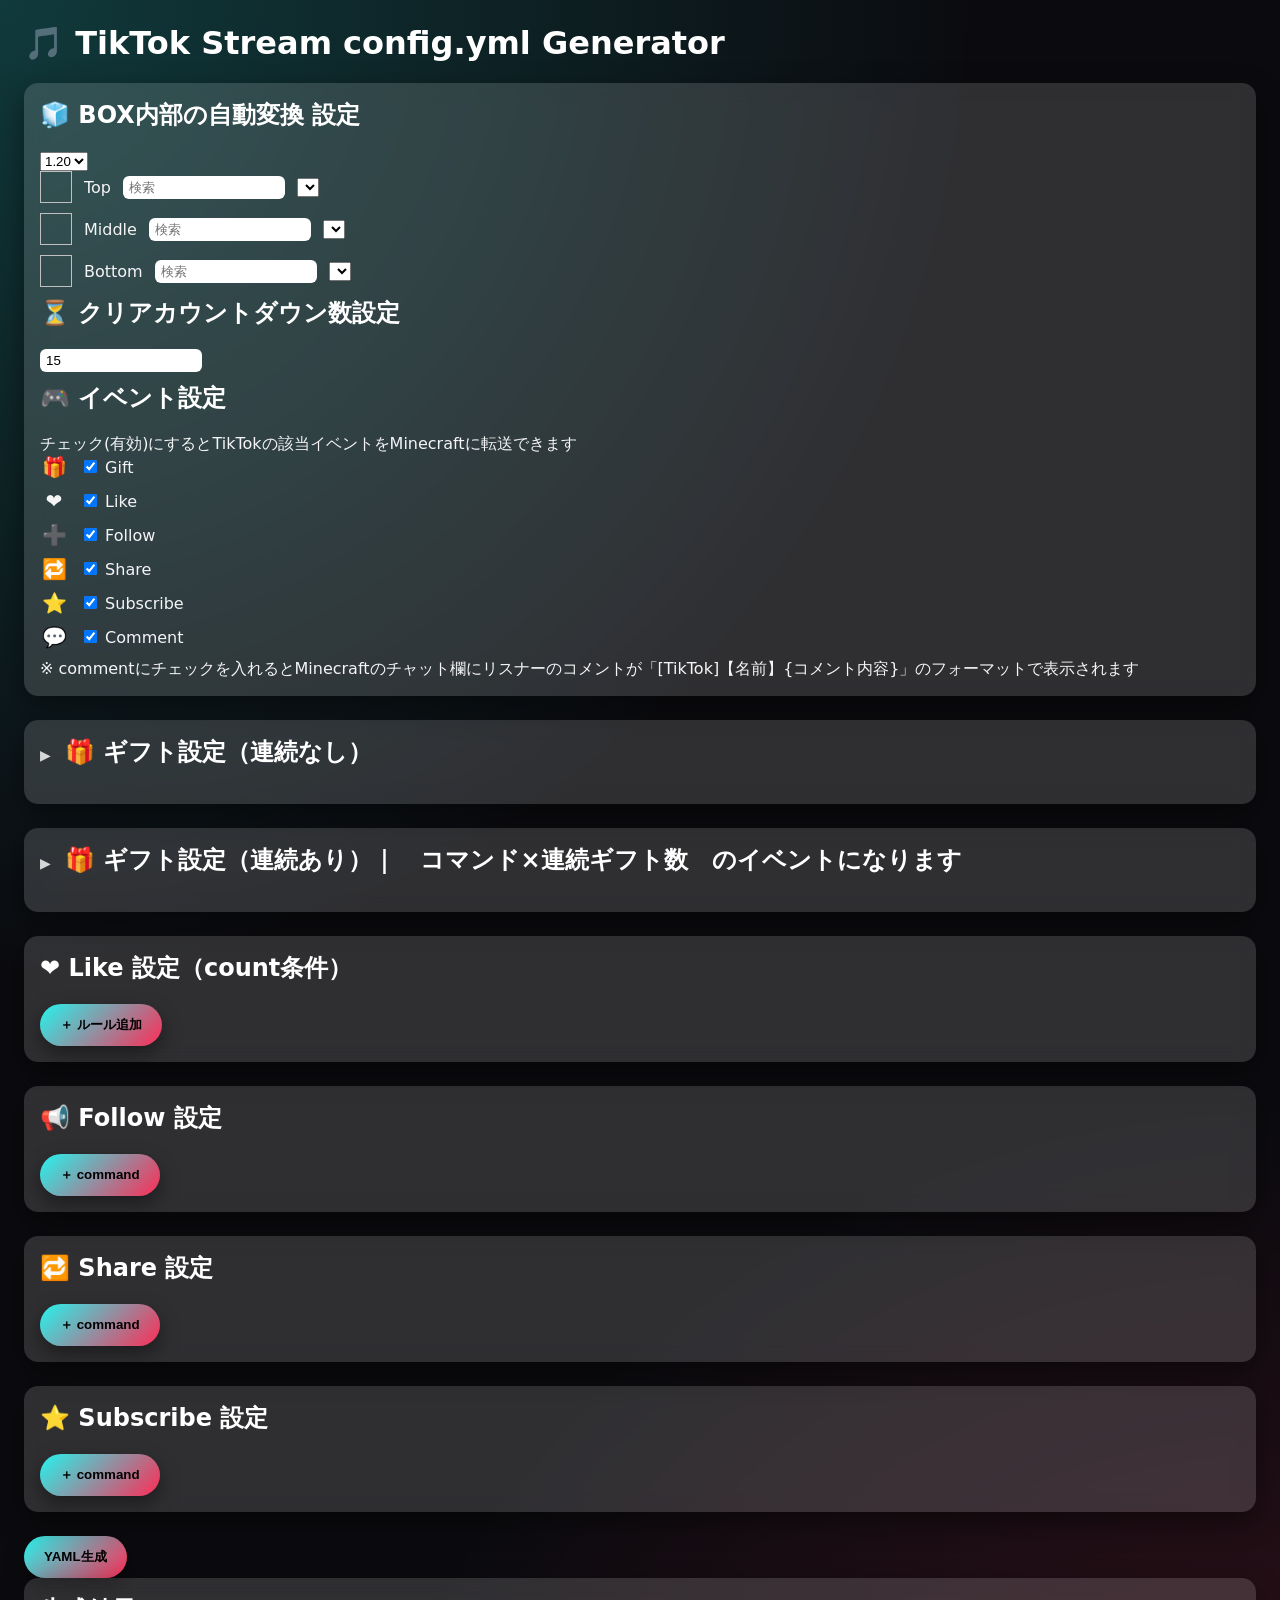
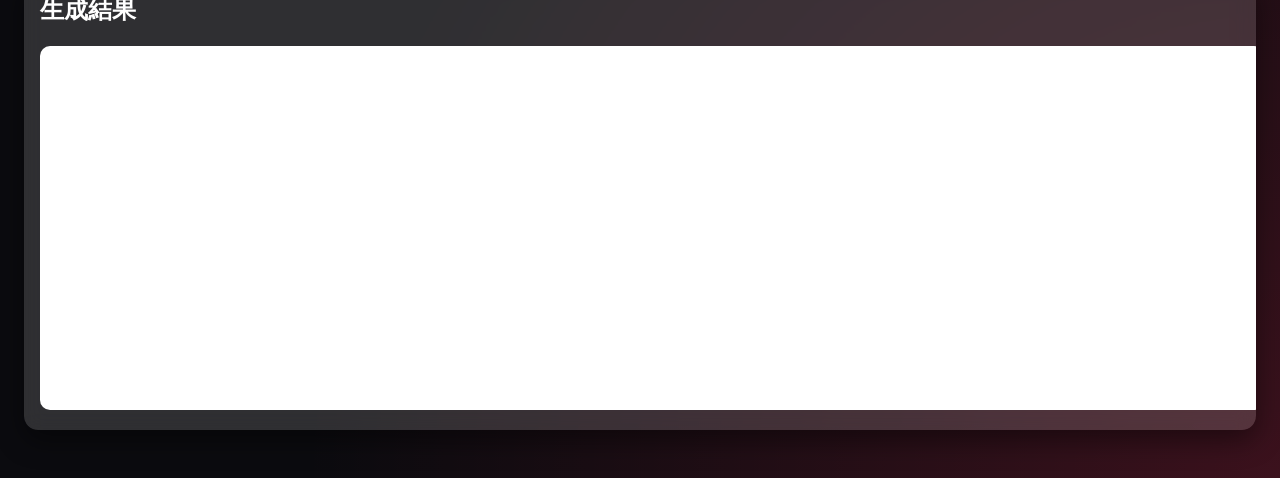
==== commit 53883ef4: "UI改善" ====
--- a/configcreate/index.html
+++ b/configcreate/index.html
@@ -66,6 +66,12 @@
           border: 2px solid transparent;
         }
 
+        .arrow{
+          margin-right:6px;
+          font-size:14px;
+          opacity:0.8;
+        }
+
         .gift.streakable { border-color: #25f4ee; }
         .gift.non-streakable { border-color: #fe2c55; opacity: 0.85; }
 
@@ -140,7 +146,14 @@
         <input type="text" placeholder="検索" oninput="searchBlock('bottom', this.value)">
         <select id="block_bottom" onchange="updateBlockImage('bottom')"></select>
     </div>
-    <h2>イベント設定</h2>
+    <h2>⏳ クリアカウントダウン数設定</h2>
+    <div class="event-row">
+        <input type="number" id="clear_countdown" value="15" min="0">
+    </div>
+    <h2>🎮 イベント設定</h2>
+    <div class="event-note">
+        チェック(有効)にするとTikTokの該当イベントをMinecraftに転送できます
+    </div>
     <div class="event-row">
         <span class="icon">🎁</span>
         <label><input type="checkbox" id="ev_gift" checked> Gift</label>
@@ -154,61 +167,59 @@
         <label><input type="checkbox" id="ev_follow" checked> Follow</label>
     </div>
     <div class="event-row">
-        <div class="follow-commands">
-            <select class="follow-command" onchange="updateOptionUI(this)"></select>
-            <span class="follow-option-wrap"></span>
-        </div>
-        <button onclick="addEventCommand('follow', this)">＋ command</button>
-    </div>
-    <div class="event-row">
         <span class="icon">🔁</span>
         <label><input type="checkbox" id="ev_share" checked> Share</label>
     </div>
     <div class="event-row">
-        <div class="share-commands">
-            <select class="share-command" onchange="updateOptionUI(this)"></select>
-            <span class="share-option-wrap"></span>
-        </div>
-        <button onclick="addEventCommand('share', this)">＋ command</button>
-    </div>
-    <div class="event-row">
         <span class="icon">⭐</span>
         <label><input type="checkbox" id="ev_subscribe" checked> Subscribe</label>
     </div>
     <div class="event-row">
-        <div class="subscribe-commands">
-            <select class="subscribe-command" onchange="updateOptionUI(this)"></select>
-            <span class="subscribe-option-wrap"></span>
-        </div>
-        <button onclick="addEventCommand('subscribe', this)">＋ command</button>
-    </div>
-    <div class="event-row">
         <span class="icon">💬</span>
         <label><input type="checkbox" id="ev_comment" checked> Comment</label>
     </div>
-    <div class="event-row">
-        <div class="comment-commands">
-            <select class="comment-command" onchange="updateOptionUI(this)"></select>
-            <span class="comment-option-wrap"></span>
-        </div>
-        <button onclick="addEventCommand('comment', this)">＋ command</button>
+    <div class="event-note">
+      ※ commentにチェックを入れるとMinecraftのチャット欄にリスナーのコメントが「[TikTok]【名前】{コメント内容}」のフォーマットで表示されます
     </div>
 </div>
 
 <div class="panel">
-    <h2>🎁 ギフト設定（連続不可）</h2>
-    <div id="gifts-nonstreak" class="gift-grid"></div>
+    <h2 onclick="toggleSection(this,'gifts-nonstreak')" style="cursor:pointer;">
+        <span class="arrow">▶</span> 🎁 ギフト設定（連続なし）
+    </h2>
+    <div id="gifts-nonstreak" class="gift-grid" style="display:none;"></div>
 </div>
 
 <div class="panel">
-    <h2>🎁 ギフト設定（連続可）</h2>
-    <div id="gifts-streak" class="gift-grid"></div>
+    <h2 onclick="toggleSection(this,'gifts-streak')" style="cursor:pointer;">
+    <span class="arrow">▶</span> 🎁 ギフト設定（連続あり）｜　コマンド×連続ギフト数　のイベントになります
+    </h2>
+
+    <div id="gifts-streak" class="gift-grid" style="display:none;"></div>
 </div>
 
 <div class="panel">
     <h2>❤️ Like 設定（count条件）</h2>
     <button onclick="addLikeRule()">＋ ルール追加</button>
     <div id="like-rules"></div>
+</div>
+
+<div class="panel">
+    <h2>📢 Follow 設定</h2>
+    <button onclick="addEventCommand('follow', this)">＋ command</button>
+    <div class="follow-commands"></div>
+</div>
+
+<div class="panel">
+    <h2>🔁 Share 設定</h2>
+    <button onclick="addEventCommand('share', this)">＋ command</button>
+    <div class="share-commands"></div>
+</div>
+
+<div class="panel">
+    <h2>⭐ Subscribe 設定</h2>
+    <button onclick="addEventCommand('subscribe', this)">＋ command</button>
+    <div class="subscribe-commands"></div>
 </div>
 
 <button onclick="generateYaml()">YAML生成</button>
@@ -418,10 +429,9 @@
     }
 
     function addGiftCommand(btn) {
-      const commandsWrap = btn.previousElementSibling;
-
+      const gift = btn.closest(".gift");
+      const commandsWrap = gift.querySelector(".gift-commands");
       const row = document.createElement("div");
-
       const sel = document.createElement("select");
       sel.className = "gift-command";
       sel.innerHTML = "<option value=''>コマンド選択</option>";
@@ -431,15 +441,26 @@
         opt.textContent = cmd;
         sel.appendChild(opt);
       });
-
       const optionWrap = document.createElement("span");
       optionWrap.className = "gift-option-wrap";
-
       sel.onchange = () => updateOptionUI(sel);
-
       row.appendChild(sel);
       row.appendChild(optionWrap);
       commandsWrap.appendChild(row);
+    }
+
+    function toggleSection(header, id) {
+
+      const el = document.getElementById(id);
+      const arrow = header.querySelector(".arrow");
+
+      if (el.style.display === "none") {
+        el.style.display = "grid";
+        arrow.textContent = "▼";
+      } else {
+        el.style.display = "none";
+        arrow.textContent = "▶";
+      }
     }
 
     function addLikeRule() {
@@ -550,8 +571,9 @@
       });
 
       y.push("\njammingbox:");
+      const countdown = document.getElementById("clear_countdown").value || 15;
       y.push("  clear:");
-      y.push("    countdown: 15");
+      y.push(`    countdown: ${countdown}`);
       y.push("  replace:");
       y.push("    enabled: true");
       y.push(`    bottom: ${block_bottom.value}`);
